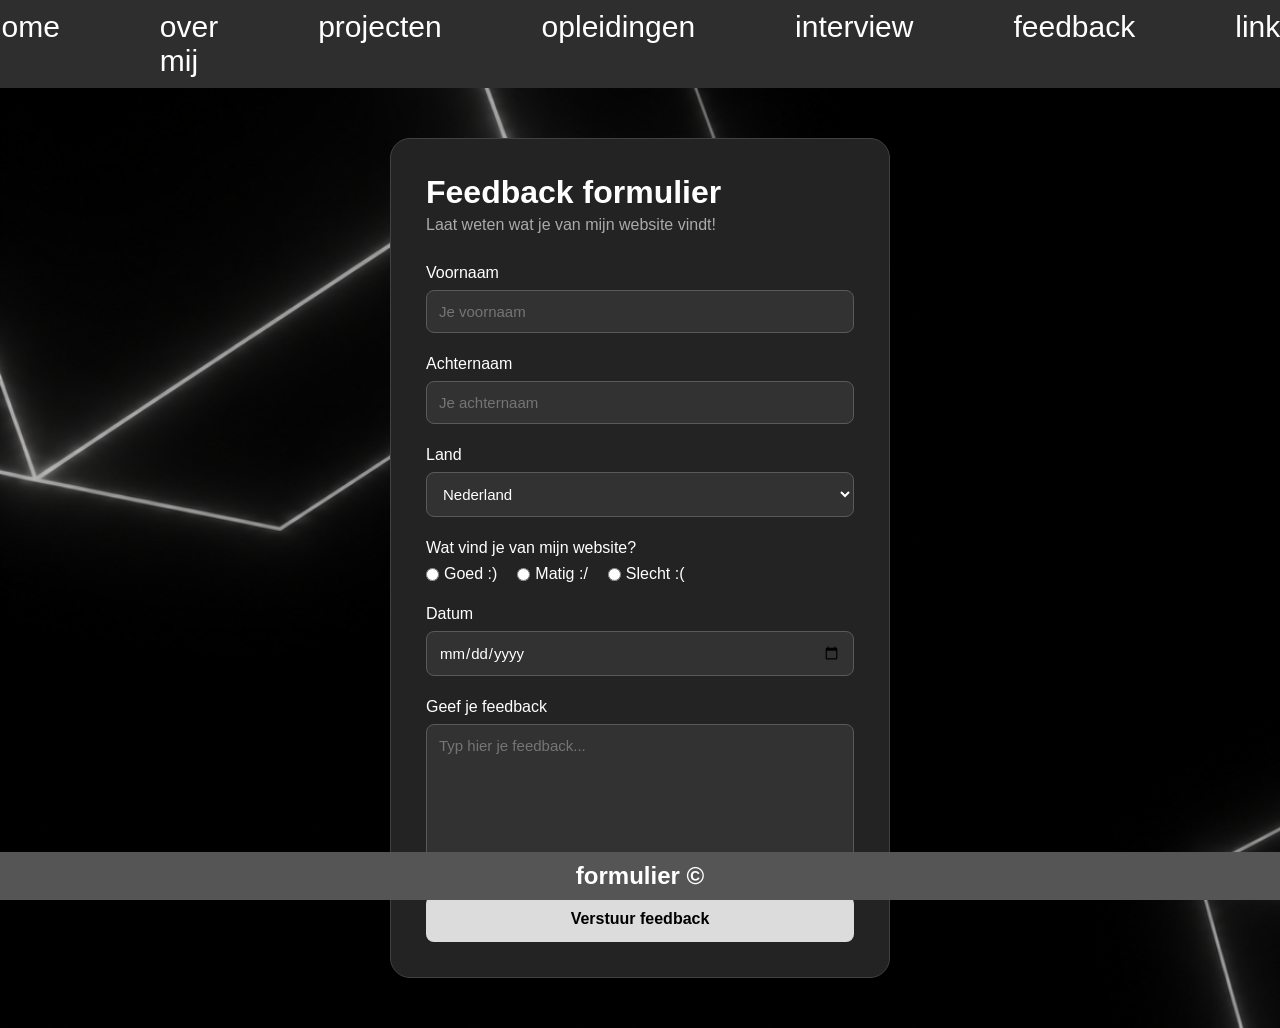
==== contact.html @ 9b80dc38 "blah blah" ====
<!DOCTYPE html>
<html lang="en">
<head>
    <meta charset="UTF-8">
    <meta name="viewport" content="width=device-width, initial-scale=1.0">
    <title>feedback</title>
    <link rel="stylesheet" href="css/contact.css"/>
    <link rel="stylesheet" href="css/nav.css"/>
</head>
<body>
    <nav class="navbar">
      <div class="nav-text">
        <a href="index.html">home</a>
        <a href="over-mij.html">over mij</a>
        <a href="projecten.html">projecten</a>
        <a href="opleidingen.html">opleidingen</a>
        <a href="interview.html">interview</a>
        <a href="contact.html">feedback</a>
        <a href="links.html">links</a>
      </div>
    </nav>

<section class="formulier">
    <div class="form-container">

        <h1>Feedback formulier</h1>
        <p class="omschrijving">Laat weten wat je van mijn website vindt!</p>

        <form action="#" method="post">

            <div class="form-group">
                <label for="voornaam">Voornaam</label>
                <input type="text" id="voornaam" name="voornaam"
                placeholder="Je voornaam" required>
            </div>

            <div class="form-group">
                <label for="achternaam">Achternaam</label>
                <input type="text" id="achternaam" name="achternaam"
                placeholder="Je achternaam" required>
            </div>

            <div class="form-group">
                <label for="land">Land</label>
                <select id="land" name="land" required>
                    <option value="nederland">Nederland</option>
                    <option value="duitsland">Duitsland</option>
                    <option value="frankrijk">Frankrijk</option>
                    <option value="oostenrijk">Oostenrijk</option>
                    <option value="engeland">Engeland</option>
                </select>
            </div>

            <div class="form-group">
                <label>Wat vind je van mijn website?</label>

                <div class="beoordeling">
                    <label>
                        <input type="radio" name="beoordeling" value="goed">
                        Goed :)
                    </label>

                    <label>
                        <input type="radio" name="beoordeling" value="matig">
                        Matig :/
                    </label>

                    <label>
                        <input type="radio" name="beoordeling" value="slecht">
                        Slecht :(
                    </label>
                </div>
            </div>

            <div class="form-group">
                <label for="datum">Datum</label>
                <input type="date" id="datum" name="datum" required>
            </div>

            <div class="form-group">
                <label for="bericht">Geef je feedback</label>
                <textarea id="bericht" name="bericht"
                placeholder="Typ hier je feedback..." required></textarea>
            </div>

            <button type="submit">Verstuur feedback</button>

        </form>
    </div>
</section>
<footer>
    <div class="footer-container">
        <h2>formulier &copy</h2>
    </div>
</footer>
</body>
</html>
---- css/contact.css ----
* {
  padding: 0;
  margin: 0;
  box-sizing: border-box;
  font-family: "Quantico", sans-serif;
}

body{
    font-family: "Quantico", sans-serif;
    /* background-color: black; */
    background-image: url(/img/kubus1.png);
    background-repeat: no-repeat;
    background-size: cover;
}


.formulier {
    display: flex;
    justify-content: center;
    align-items: center;
    padding: 50px 20px;
}

.form-container {
    width: 100%;
    max-width: 500px;
    background-color: rgb(35, 35, 35);
    padding: 35px;
    border-radius: 20px;
    border: 1px solid rgb(65, 65, 65);
    color: white;
}

/*--------------------------- Formulier --------------------------- */

.form-container h1 {
    font-size: 32px;
    margin-bottom: 5px;
}

.omschrijving {
    color: rgb(170, 170, 170);
    margin-bottom: 30px;
}

.form-group {
    display: flex;
    flex-direction: column;
    gap: 8px;
    margin-bottom: 22px;
}

.form-group input[type="text"],
.form-group input[type="date"],
.form-group select,
.form-group textarea {
    width: 100%;
    padding: 12px;
    background-color: rgb(50, 50, 50);
    color: white;
    border: 1px solid rgb(90, 90, 90);
    border-radius: 8px;
    font-size: 15px;
}

.form-group textarea {
    height: 150px;
    resize: vertical;
    font-family: Arial, sans-serif;
}

.form-group input:focus,
.form-group select:focus,
.form-group textarea:focus {
    outline: 2px solid rgb(180, 180, 180);
}


/* -------------------------------------------------------------------- */




.beoordeling {
    display: flex;
    gap: 20px;
    flex-wrap: wrap;
}

.beoordeling label {
    display: flex;
    align-items: center;
    gap: 5px;
}

.beoordeling input {
    accent-color: rgb(180, 180, 180);
}

.form-container button {
    width: 100%;
    padding: 14px;
    background-color: rgb(220, 220, 220);
    color: black;
    border: none;
    border-radius: 8px;
    font-size: 16px;
    font-weight: bold;
    cursor: pointer;
}

.form-container button:hover {
    background-color: rgb(180, 180, 180);
}

footer {
  background: rgb(85, 85, 85);
  text-align: center;
  padding: 10px;
  position: fixed;
  bottom: 0;
  width: 100vw;
  color: white;
}
---- css/nav.css ----
* {
  padding: 0;
  margin: 0;
  box-sizing: border-box;
  font-family: "Quantico", sans-serif;
}

body{
    font-family: "Quantico", sans-serif;
}

nav{
    background-color: rgb(46, 46, 46);
    color: white;
    padding: 10px;
    font-size: 30px;
}

.nav-text{
    display: flex;
    /* justify-content: space-around; */
    gap: 100px;
    justify-content: center;
    font-size: 30px;
}

a{
    text-decoration: none;
    color: white;
}
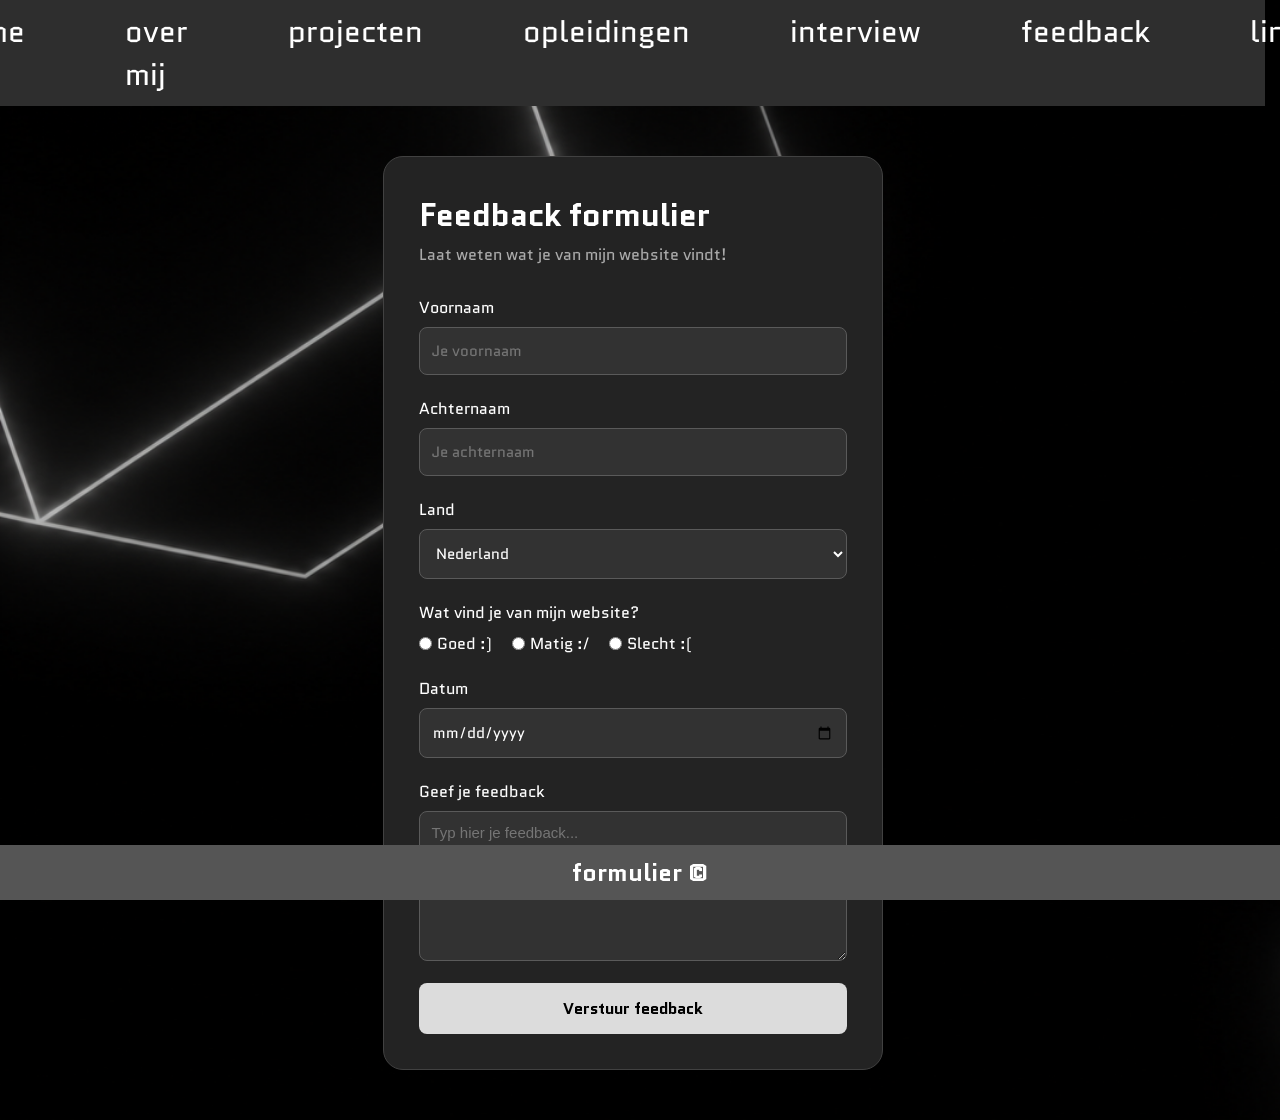
==== commit 41fe1d6f: "project-fix alles in 1 css geplaatst" ====
--- a/contact.html
+++ b/contact.html
@@ -4,10 +4,9 @@
     <meta charset="UTF-8">
     <meta name="viewport" content="width=device-width, initial-scale=1.0">
     <title>feedback</title>
-    <link rel="stylesheet" href="css/contact.css"/>
-    <link rel="stylesheet" href="css/nav.css"/>
+    <link rel="stylesheet" href="css/style.css"/>
 </head>
-<body>
+<body class="site p-contact">
     <nav class="navbar">
       <div class="nav-text">
         <a href="index.html">home</a>
--- a/css/style.css
+++ b/css/style.css
@@ -0,0 +1,755 @@
+
+/* Lettertype voor alle pagina's (moet bovenaan staan) */
+@import url("https://fonts.googleapis.com/css2?family=Quantico:ital,wght@0,400;0,700;1,400;1,700&display=swap");
+
+* {
+  padding: 0;
+  margin: 0;
+  box-sizing: border-box;
+  font-family: "Quantico", sans-serif;
+}
+
+
+/* Ruimte voor de scrollbalk altijd vrijhouden,
+   zodat de navigatie niet verschuift tussen pagina's */
+html:has(body.site) {
+  scrollbar-gutter: stable;
+}
+
+
+
+body.p-home {
+  margin: 0;
+  color: white;
+  font-family: Arial, sans-serif;
+  background-color: black;
+  background-image: url(/img/stars.avif);
+  background-repeat: no-repeat;
+  background-size: cover;
+}
+
+/* animatie */
+.p-home #wereldbol {
+  width: 100vw;
+  height: 100vh;
+  display: block;
+}
+
+/* buttons */
+.p-home .over-mij {
+  position: absolute;
+  top: 460px;
+  left: 360px;
+  z-index: 1;
+  color: white;
+}
+
+.p-home .opleidingen {
+  position: absolute;
+  top: 28vh;
+  left: 77.8vw;
+  z-index: 1;
+  color: white;
+}
+
+.p-home .interview {
+  position: absolute;
+  top: 30vh;
+  left: 43.8vw;
+  z-index: 1;
+  height: 15px;
+  color: white;
+}
+
+.p-home .projecten {
+  position: absolute;
+  top: 30vh;
+  left: 57.99vw;
+  z-index: 1;
+  color: white;
+}
+
+.p-home .links {
+  position: absolute;
+  top: 30vh;
+  left: 26.5vw;
+  z-index: 1;
+  color: white;
+}
+
+/* sterren zonder balk */
+.p-home .spacestation {
+  position: absolute;
+  top: 400px;
+  left: 300px;
+  width: 180px;
+}
+
+/* sterren met balk */
+.p-home .moon-itself {
+  position: absolute;
+  top: 28vh;
+  width: 100px;
+  left: 57.2vw;
+}
+
+.p-home .astroid {
+  position: absolute;
+  top: 24vh;
+  width: 200px;
+  height: 100px;
+  left: 75vw;
+}
+
+.p-home .satelite {
+  position: absolute;
+  top: 28vh;
+  width: 140px;
+  left: 42vw;
+}
+
+.p-home .astroid-links {
+  position: absolute;
+  top: 27vh;
+  width: 100px;
+  height: 100px;
+  left: 25vw;
+}
+
+
+
+body.p-over-mij {
+  margin: 0;
+  color: white;
+  font-family: Arial, sans-serif;
+  background-color: black;
+}
+
+.p-over-mij .start-text,
+.p-over-mij .text,
+.p-over-mij .text1,
+.p-over-mij .text2,
+.p-over-mij .text3,
+.p-over-mij .greece,
+.p-over-mij .greece1 {
+  position: absolute;
+  z-index: 1;
+  top: 200px;
+  width: 200px;
+  height: 200px;
+  font-size: 20px;
+  color: white;
+  background-color: transparent;
+  opacity: 0;
+  animation-name: infaden-uitfaden;
+}
+
+/* links of rechts op het scherm */
+.p-over-mij .start-text,
+.p-over-mij .text1,
+.p-over-mij .text3 {
+  left: 200px;
+}
+
+.p-over-mij .text,
+.p-over-mij .text2,
+.p-over-mij .greece,
+.p-over-mij .greece1 {
+  right: 200px;
+}
+
+.p-over-mij .start-text { animation-duration: 20s; animation-delay: 0s; }
+.p-over-mij .text       { animation-duration: 20s; animation-delay: 14s; }
+.p-over-mij .text1      { animation-duration: 20s; animation-delay: 30s; }
+.p-over-mij .greece     { animation-duration: 8s;  animation-delay: 32s; }
+.p-over-mij .greece1    { animation-duration: 8s;  animation-delay: 40s; }
+.p-over-mij .text2      { animation-duration: 20s; animation-delay: 50s; }
+.p-over-mij .text3      { animation-duration: 20s; animation-delay: 67s; animation-name: infaden-uitfaden-2; }
+
+.p-over-mij .THE-button {
+  font-size: 20px;
+  width: 200px;
+  height: 100px;
+  background-color: white;
+  border-radius: 20px;
+  animation-name: infaden-uitfaden-2;
+  animation-duration: 10000s;
+  animation-delay: 80s;
+  position: absolute;
+  z-index: 1;
+  color: white;
+  top: 400px;
+  left: 896px;
+  opacity: 0;
+}
+
+@keyframes infaden-uitfaden {
+  0%   { opacity: 0; }
+  10%  { opacity: 0; }
+  20%  { opacity: 0.25; }
+  30%  { opacity: 0.5; }
+  40%  { opacity: 0.75; }
+  50%  { opacity: 1; }
+  60%  { opacity: 0.75; }
+  70%  { opacity: 0.5; }
+  80%  { opacity: 0.25; }
+  90%  { opacity: 0; }
+  100% { opacity: 0; }
+}
+
+/* zelfde als hierboven, maar begint bij 10% al een beetje zichtbaar */
+@keyframes infaden-uitfaden-2 {
+  0%   { opacity: 0;    background-color: transparent; }
+  10%  { opacity: 0.1;  background-color: transparent; }
+  20%  { opacity: 0.25; background-color: transparent; }
+  30%  { opacity: 0.5;  background-color: transparent; }
+  40%  { opacity: 0.75; background-color: transparent; }
+  50%  { opacity: 1;    background-color: transparent; }
+  60%  { opacity: 0.75; background-color: transparent; }
+  70%  { opacity: 0.5;  background-color: transparent; }
+  80%  { opacity: 0.25; background-color: transparent; }
+  90%  { opacity: 0;    background-color: transparent; }
+  100% { opacity: 0;    background-color: transparent; }
+}
+
+
+
+
+body.p-projecten {
+  background-image: url(/img/kubus2.png);
+  background-repeat: no-repeat;
+  background-size: cover;
+}
+
+.p-projecten a {
+  color: rgb(0, 0, 0);
+  text-decoration: none;
+  font-size: 25px;
+}
+
+.p-projecten .info-project {
+  color: rgb(0, 0, 0);
+  position: relative;
+  left: 100px;
+  top: 100px;
+  width: 300px;
+  font-size: 25px;
+}
+
+.p-projecten nav {
+  background-color: rgb(100, 97, 97);
+  padding: 5px;
+}
+
+.p-projecten button {
+  background-color: rgb(254, 252, 252);
+}
+
+.p-projecten .button-1 {
+  border-radius: 100%;
+  height: 50px;
+}
+
+.p-projecten footer {
+  background: rgb(85, 85, 85);
+  text-align: center;
+  padding: 10px;
+  position: fixed;
+  bottom: 0;
+  width: 100vw;
+}
+
+.p-projecten main {
+  flex: 1;
+}
+
+.p-projecten p {
+  background-color: rgb(255, 255, 255);
+  padding: 20px;
+  border-radius: 50px;
+  color: rgb(0, 0, 0);
+}
+
+.p-projecten .info-project-2 {
+  position: relative;
+  left: 1900px;
+  top: -600px;
+  width: 300px;
+  font-size: 25px;
+}
+
+.p-projecten h2 {
+  position: relative;
+  left: 1030px;
+  top: -1110px;
+  background-color: white;
+  width: 250px;
+  border-radius: 50px;
+  padding: 20px;
+}
+
+.p-projecten img {
+  position: relative;
+  height: 500px;
+  width: 700px;
+  top: -1100px;
+  left: 800px;
+  background-color: white;
+  padding: 10px;
+  border-radius: 50px;
+}
+
+.p-projecten .more {
+  color: black;
+}
+
+
+body.p-more-projecten {
+  background-image: url(/img/kubus2.png);
+  background-repeat: no-repeat;
+  background-size: cover;
+}
+
+.p-more-projecten .pro-1,
+.p-more-projecten .pro-2,
+.p-more-projecten .pro-3 {
+  display: flex;
+  position: relative;
+  flex-direction: row;
+  justify-content: space-around;
+  color: white;
+}
+
+.p-more-projecten .pro-1 { top: 75px; }
+.p-more-projecten .pro-2 { top: 200px; }
+.p-more-projecten .pro-3 { top: 300px; }
+
+.p-more-projecten p {
+  text-align: center;
+}
+
+.p-more-projecten img {
+  border-radius: 25px;
+}
+
+.p-more-projecten .div-pro-1 {
+  background-color: rgb(48, 48, 48);
+  padding: 25px;
+  border-radius: 50px;
+}
+
+.p-more-projecten footer {
+  background-color: rgb(46, 46, 46);
+  bottom: 0;
+  position: absolute;
+  width: 100%;
+  color: white;
+}
+
+.p-more-projecten .footerdiv {
+  display: flex;
+  justify-content: center;
+}
+
+
+body.p-opleidingen {
+  background-image: url(/img/kubus1.png);
+  background-repeat: no-repeat;
+  background-size: cover;
+}
+
+.p-opleidingen a {
+  font-size: 20px;
+}
+
+.p-opleidingen .software-info {
+  display: flex;
+  background: rgb(33, 33, 33);
+  border-radius: 50px;
+  flex-direction: column;
+  justify-content: center;
+  align-items: center;
+  padding: 10px;
+  width: 600px;
+  height: 500px;
+  position: relative;
+  left: 300px;
+  top: 100px;
+}
+
+.p-opleidingen .developer-text {
+  color: white;
+  font-size: 75px;
+  position: relative;
+  left: 20px;
+  line-height: 1;
+}
+
+.p-opleidingen .info-text-software {
+  width: 500px;
+  font-size: 25px;
+  top: 20px;
+  color: rgb(213, 213, 213);
+  position: relative;
+}
+
+.p-opleidingen .software-intro {
+  display: flex;
+  background-color: rgb(33, 33, 33);
+  width: 500px;
+  left: 1500px;
+  position: absolute;
+  border-radius: 50px;
+  height: 500px;
+  top: 160px;
+  flex-direction: column;
+  justify-content: center;
+  align-items: center;
+}
+
+.p-opleidingen .richting {
+  color: rgb(178, 178, 178);
+  background: rgb(48, 48, 48);
+  border-radius: 50px;
+  font-size: 25px;
+}
+
+.p-opleidingen .software,
+.p-opleidingen .development {
+  color: white;
+  font-size: 50px;
+}
+
+.p-opleidingen .college-text {
+  color: rgb(210, 210, 210);
+  font-size: 25px;
+  position: relative;
+  top: 50px;
+}
+
+.p-opleidingen .p-text-tabel {
+  color: white;
+}
+
+.p-opleidingen .programmeer-talen {
+  color: white;
+  font-size: 45px;
+}
+
+.p-opleidingen .mijn-projecten {
+  color: rgb(178, 178, 178);
+  background: rgb(48, 48, 48);
+  width: 140px;
+  border-radius: 50px;
+  padding: 5px;
+}
+
+.p-opleidingen table {
+  position: relative;
+  top: -25px;
+  border-radius: 20px;
+  height: 50px;
+  width: 300px;
+}
+
+.p-opleidingen .tabel {
+  border-spacing: 0;
+  color: white;
+}
+
+.p-opleidingen th {
+  background-color: rgb(56, 56, 56);
+  color: white;
+  width: 250px;
+  height: 50px;
+}
+
+.p-opleidingen td {
+  background-color: black;
+}
+
+.p-opleidingen .the-heck { border-top-left-radius: 20px; }
+.p-opleidingen .the-hepp { border-top-right-radius: 20px; }
+.p-opleidingen .side2    { border-bottom-left-radius: 20px; }
+.p-opleidingen .last1    { border-bottom-right-radius: 20px; }
+
+.p-opleidingen h1 {
+  font-size: 13px;
+  position: relative;
+}
+
+.p-opleidingen .talen {
+  display: flex;
+  flex-direction: row;
+  align-items: center;
+  gap: 30px;
+  background-color: rgb(33, 33, 33);
+  padding: 10px;
+  border-radius: 50px;
+  position: relative;
+  top: 110px;
+  width: 75%;
+  left: 13%;
+}
+
+.p-opleidingen .talen-tekst {
+  flex: 1;
+}
+
+.p-opleidingen .tabel-kaart {
+  flex: 1.4;
+}
+
+.p-opleidingen .tabel-kaart table {
+  width: 75%;
+}
+
+.p-opleidingen nav {
+  background-color: rgb(100, 100, 100);
+  padding: 10px;
+}
+
+.p-opleidingen footer {
+  background: rgb(100, 100, 100);
+  text-align: center;
+  padding: 10px;
+  position: fixed;
+  bottom: 0;
+  width: 100vw;
+  color: white;
+  font-size: 50px;
+  text-decoration: none;
+}
+
+
+
+body.p-interview {
+  background-image: url(/img/kubus2.png);
+  background-repeat: no-repeat;
+  background-size: cover;
+}
+
+.p-interview .box {
+  background-color: rgb(33, 33, 33);
+  width: 1100px;
+  height: 750px;
+  position: absolute;
+  top: 200px;
+  left: 700px;
+  z-index: 1;
+  font-size: 30px;
+  color: white;
+  border-radius: 50px;
+  display: flex;
+  gap: 10px;
+  justify-content: center;
+  flex-direction: column;
+}
+
+.blah{
+  top: -500px;
+  left: 140px;
+  position: relative;
+  background-color: rgb(33, 33, 33);
+  padding: 15px;
+  border-radius: 50px;
+}
+
+iframe{
+  border-radius: 50px;
+}
+
+body.p-links {
+  background-image: url(/img/kubus1.png);
+  background-repeat: no-repeat;
+  background-size: cover;
+}
+
+.p-links nav {
+  background-color: grey;
+  width: 100%;
+  top: 0px;
+  left: 0px;
+  padding: 5px;
+  position: fixed;
+}
+
+.p-links section {
+  z-index: 1000;
+}
+
+.p-links div {
+  display: flex;
+  align-items: center;
+  justify-content: space-around;
+}
+
+.p-links .container {
+  position: absolute;
+  display: flex;
+  flex-direction: row;
+  gap: 20px;
+  justify-content: center;
+  align-items: center;
+  top: 300px;
+  left: 620px;
+  width: 1000px;
+  font-size: 50px;
+  background-color: rgb(46, 46, 46);
+  padding: 10px;
+  border-radius: 50px;
+}
+
+.p-links .container div {
+  align-self: center;
+}
+
+.p-links footer {
+  position: fixed;
+  background-color: rgb(46, 46, 46);
+  bottom: 0;
+  width: 100%;
+  padding: 10px;
+  color: white;
+  font-size: 30px;
+}
+
+.p-links img {
+  border-radius: 50px;
+  width: 200px;
+}
+
+
+/* ---------- 9. Feedback (contact.html) ---------- */
+
+body.p-contact {
+  background-image: url(/img/kubus1.png);
+  background-repeat: no-repeat;
+  background-size: cover;
+}
+
+.p-contact .formulier {
+  display: flex;
+  justify-content: center;
+  align-items: center;
+  padding: 50px 20px;
+}
+
+.p-contact .form-container {
+  width: 100%;
+  max-width: 500px;
+  background-color: rgb(35, 35, 35);
+  padding: 35px;
+  border-radius: 20px;
+  border: 1px solid rgb(65, 65, 65);
+  color: white;
+}
+
+.p-contact .form-container h1 {
+  font-size: 32px;
+  margin-bottom: 5px;
+}
+
+.p-contact .omschrijving {
+  color: rgb(170, 170, 170);
+  margin-bottom: 30px;
+}
+
+.p-contact .form-group {
+  display: flex;
+  flex-direction: column;
+  gap: 8px;
+  margin-bottom: 22px;
+}
+
+.p-contact .form-group input[type="text"],
+.p-contact .form-group input[type="date"],
+.p-contact .form-group select,
+.p-contact .form-group textarea {
+  width: 100%;
+  padding: 12px;
+  background-color: rgb(50, 50, 50);
+  color: white;
+  border: 1px solid rgb(90, 90, 90);
+  border-radius: 8px;
+  font-size: 15px;
+}
+
+.p-contact .form-group textarea {
+  height: 150px;
+  resize: vertical;
+  font-family: Arial, sans-serif;
+}
+
+.p-contact .form-group input:focus,
+.p-contact .form-group select:focus,
+.p-contact .form-group textarea:focus {
+  outline: 2px solid rgb(180, 180, 180);
+}
+
+.p-contact .beoordeling {
+  display: flex;
+  gap: 20px;
+  flex-wrap: wrap;
+}
+
+.p-contact .beoordeling label {
+  display: flex;
+  align-items: center;
+  gap: 5px;
+}
+
+.p-contact .beoordeling input {
+  accent-color: rgb(180, 180, 180);
+}
+
+.p-contact .form-container button {
+  width: 100%;
+  padding: 14px;
+  background-color: rgb(220, 220, 220);
+  color: black;
+  border: none;
+  border-radius: 8px;
+  font-size: 16px;
+  font-weight: bold;
+  cursor: pointer;
+}
+
+.p-contact .form-container button:hover {
+  background-color: rgb(180, 180, 180);
+}
+
+.p-contact footer {
+  background: rgb(85, 85, 85);
+  text-align: center;
+  padding: 10px;
+  position: fixed;
+  bottom: 0;
+  width: 100vw;
+  color: white;
+}
+
+
+.site nav {
+  background-color: rgb(46, 46, 46);
+  color: white;
+  padding: 10px;
+  font-size: 30px;
+}
+
+.site .nav-text {
+  display: flex;
+  gap: 100px;
+  justify-content: center;
+  font-size: 30px;
+}
+
+.site a {
+  text-decoration: none;
+  color: white;
+}
+
+
+.site nav a {
+  font-size: 30px;
+}
